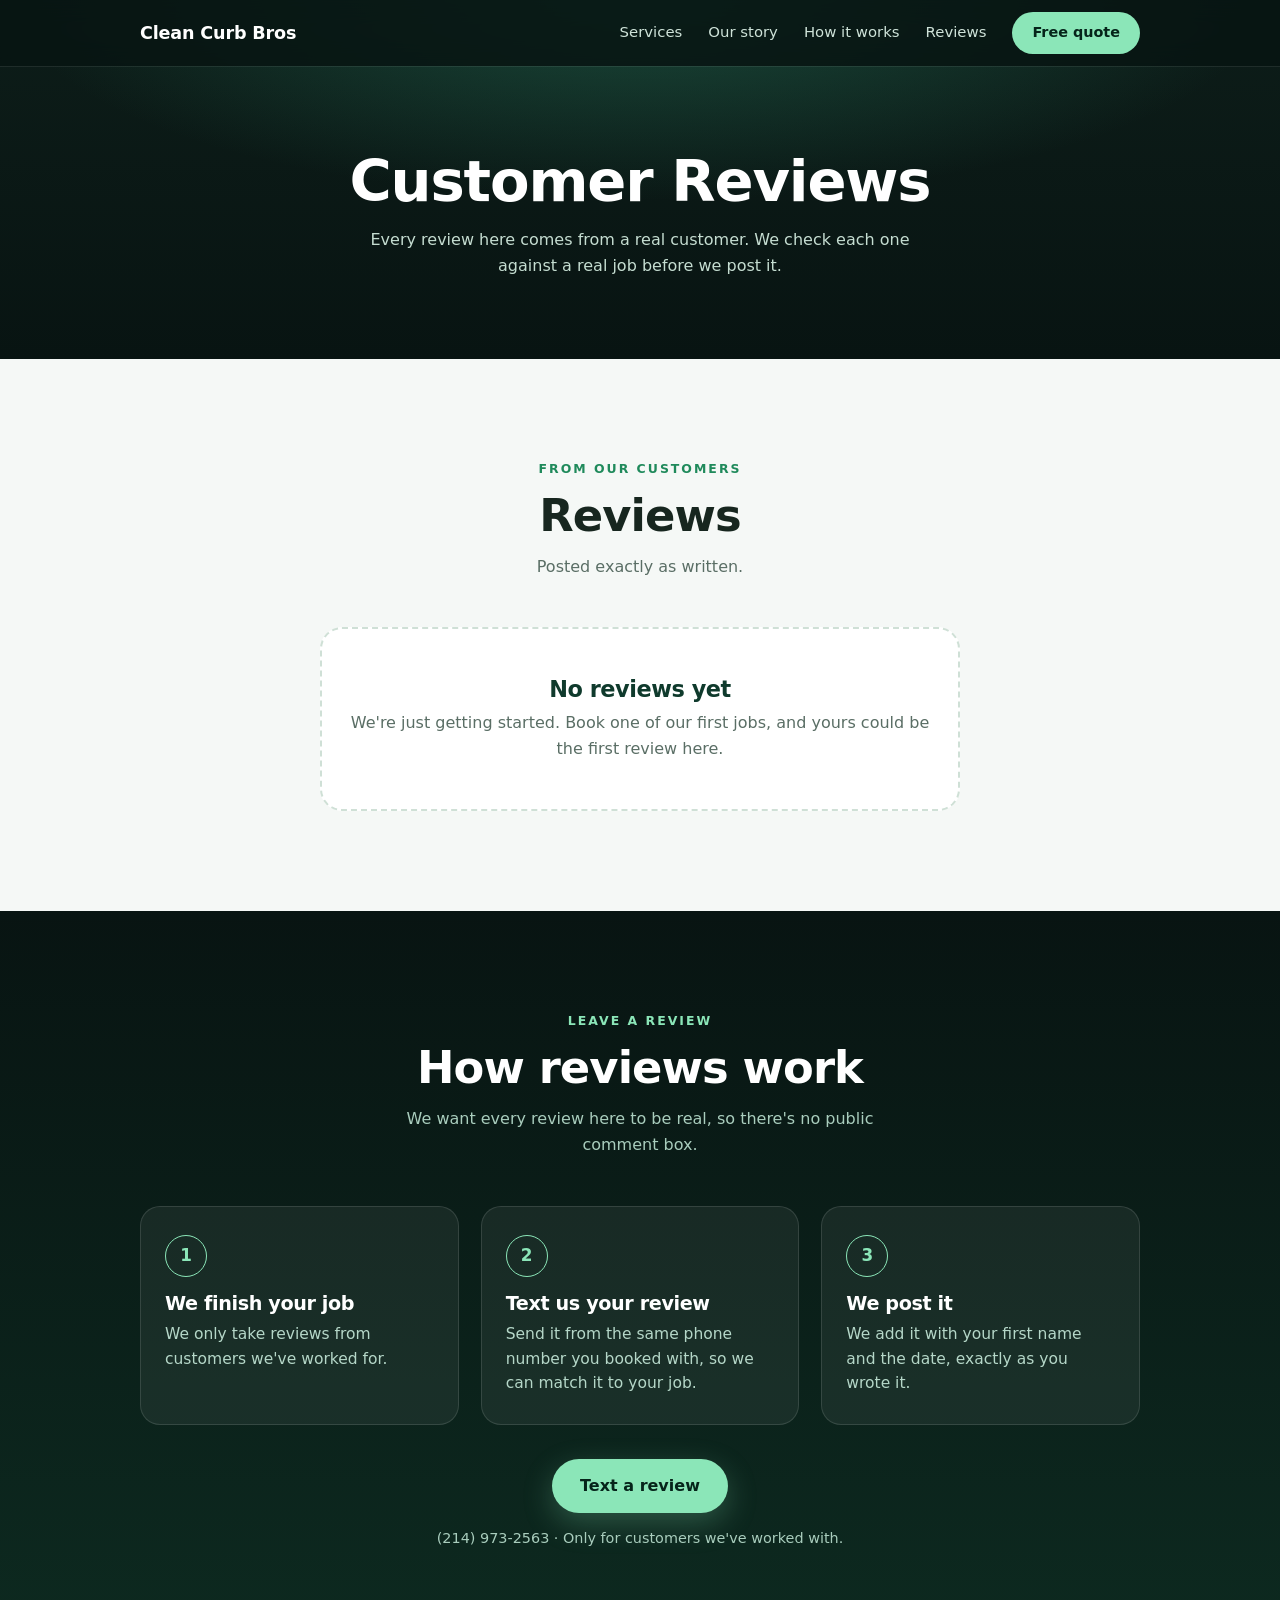
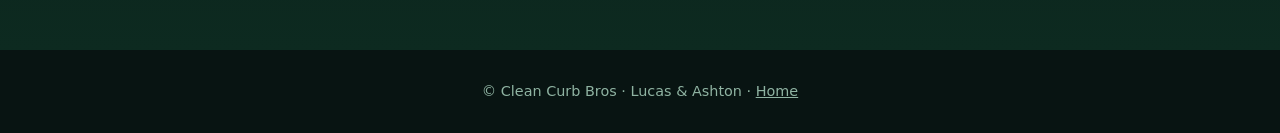
==== reviews.html @ 3cd279f2 "Remove porch and driveway offerings (restore with: git checkout with-porch -- index.html reviews.htm" ====
<!doctype html>
<html lang="en">
<head>
<meta charset="utf-8">
<meta name="viewport" content="width=device-width, initial-scale=1">
<title>Reviews | Clean Curb Bros</title>
<meta name="description" content="Real reviews from real Clean Curb Bros customers.">
<link rel="stylesheet" href="style.css?v=18">
</head>
<body>

<nav id="nav" class="solid">
  <div class="wrap">
    <a class="logo" href="index.html">Clean Curb Bros</a>
    <div class="links">
      <a href="index.html#services">Services</a>
      <a href="index.html#story">Our story</a>
      <a href="index.html#how">How it works</a>
      <a href="reviews.html">Reviews</a>
      <a class="btn sm" href="index.html#contact">Free quote</a>
    </div>
  </div>
</nav>

<header class="page-hero">
  <h1>Customer Reviews</h1>
  <p>Every review here comes from a real customer. We check each one against a real job before we post it.</p>
</header>

<section>
  <div class="wrap stage">
    <div class="eyebrow rev">From our customers</div>
    <h2 class="rev">Reviews</h2>
    <p class="sub rev">Posted exactly as written.</p>

    <div id="list" class="grid"></div>
    <div id="empty" class="empty rev">
      <h3>No reviews yet</h3>
      <p>We're just getting started. Book one of our first jobs, and yours could be the first review here.</p>
    </div>
  </div>
</section>

<section class="dark">
  <div class="wrap stage">
    <div class="eyebrow rev">Leave a review</div>
    <h2 class="rev">How reviews work</h2>
    <p class="sub rev">We want every review here to be real, so there's no public comment box.</p>
    <div class="steps">
      <div class="step rev" style="--d:.05s"><b>1</b><h3>We finish your job</h3><p>We only take reviews from customers we've worked for.</p></div>
      <div class="step rev" style="--d:.15s"><b>2</b><h3>Text us your review</h3><p>Send it from the same phone number you booked with, so we can match it to your job.</p></div>
      <div class="step rev" style="--d:.25s"><b>3</b><h3>We post it</h3><p>We add it with your first name and the date, exactly as you wrote it.</p></div>
    </div>
    <div style="text-align:center;margin-top:34px" class="rev">
      <a class="btn" href="sms:+12149732563?&body=Clean%20Curb%20Bros%20review%20(stars%201-5%3A%20%20)%3A%20">Text a review</a>
      <p style="color:#a9cdbd;margin-top:14px;font-size:.9rem">(214) 973-2563 &middot; Only for customers we've worked with.</p>
    </div>
  </div>
</section>

<footer>&copy; Clean Curb Bros &middot; Lucas &amp; Ashton &middot; <a href="index.html" style="color:#8fb3a2">Home</a></footer>

<script>
/* To add a review, copy one line into the list below.
   stars: 1-5   name: first name only   area: street or neighborhood   date: "Month Year"
   Example:
   { stars: 5, name: "Maria", area: "Oak Street", date: "March 2027", service: "Trash can cleaning", text: "..." },
*/
var REVIEWS = [
];

(function () {
  var list = document.getElementById('list'), empty = document.getElementById('empty');
  function esc(t) { var d = document.createElement('div'); d.textContent = t; return d.innerHTML; }
  if (REVIEWS.length) {
    empty.style.display = 'none';
    list.innerHTML = REVIEWS.map(function (r, i) {
      var star = function (on) { return '<svg width="18" height="18" viewBox="0 0 24 24" style="margin-right:3px"><path d="M12 2l3 6.9 7.5.7-5.7 5 1.7 7.4L12 18l-6.5 4 1.7-7.4-5.7-5 7.5-.7z" fill="' + (on ? '#e8a900' : '#d9d9d9') + '"/></svg>'; };
      var s = ''; for (var k = 0; k < 5; k++) s += star(k < r.stars);
      return '<div class="rev" style="--d:' + (i % 3) * 0.1 + 's"><div class="rcard"><div class="stars">' + s + '</div><p>' + esc(r.text) +
        '</p><div class="who">' + esc(r.name) + '</div><div class="meta">' + esc(r.service || '') + ' &middot; ' + esc(r.area || '') + ' &middot; ' + esc(r.date || '') + '</div></div></div>';
    }).join('');
  }
  var io = new IntersectionObserver(function (es) {
    es.forEach(function (e) { if (e.isIntersecting) { e.target.classList.add('in'); io.unobserve(e.target); } });
  }, { threshold: 0.15 });
  document.querySelectorAll('.rev').forEach(function (el) { io.observe(el); });
})();
</script>
</body>
</html>
---- style.css ----
:root {
    --ink:#081412; --deep:#0f3a2c; --green:#1f8a5b; --mint:#8be6b8; --paper:#f5f8f6; --text:#17261f; --muted:#5a6e65; --line:#e1ebe5;
  }
  * { box-sizing:border-box; margin:0; padding:0; }
  html { scroll-behavior:smooth; }
  body { font-family:system-ui,-apple-system,"Segoe UI",Roboto,sans-serif; color:var(--text); background:var(--paper); line-height:1.6; overflow-x:hidden; }
  .wrap { max-width:1040px; margin:0 auto; padding:0 20px; }
  h1,h2,h3 { letter-spacing:-.02em; line-height:1.1; }

  /* nav */
  nav { position:fixed; inset:0 0 auto 0; z-index:50; transition:background .3s, box-shadow .3s; }
  nav.solid { background:rgba(8,20,18,.85); backdrop-filter:blur(12px); box-shadow:0 1px 0 rgba(255,255,255,.08); }
  nav .wrap { display:flex; justify-content:space-between; align-items:center; height:66px; }
  .logo { color:#fff; font-weight:700; font-size:1.1rem; text-decoration:none; letter-spacing:-.01em; }
  .links { display:flex; gap:26px; align-items:center; }
  .links a { color:#cfe3d9; text-decoration:none; font-size:.93rem; }
  .links a:hover { color:#fff; }
  .btn { display:inline-block; background:var(--mint); color:#06241a !important; font-weight:700; padding:14px 28px; border-radius:999px; text-decoration:none; box-shadow:0 10px 30px rgba(139,230,184,.25); transition:transform .2s, box-shadow .2s; border:0; }
  .btn:hover { transform:translateY(-2px); box-shadow:0 14px 34px rgba(139,230,184,.35); }
  .btn.sm { padding:9px 20px; font-size:.9rem; box-shadow:none; }
  .btn.ghost { background:transparent; color:#fff !important; border:1px solid rgba(255,255,255,.35); box-shadow:none; }
  .btn.ghost:hover { background:rgba(255,255,255,.08); }
  @media (max-width:700px){ .links a:not(.btn){ display:none; } }

  /* hero */
  .hero { position:relative; min-height:100vh; display:grid; place-items:center; text-align:center; color:#fff; overflow:hidden;
    background:
      radial-gradient(ellipse 60% 50% at 50% 50%, rgba(3,10,8,.55), rgba(3,10,8,0) 100%),
      linear-gradient(rgba(3,10,8,.25), rgba(3,10,8,.35)),
      #06120f url("hero.webp") center / cover no-repeat; }
  .hero .inner { position:relative; z-index:2; padding:120px 20px 80px; max-width:780px; will-change:transform,opacity; }
  .kicker { color:var(--mint); font-size:.85rem; letter-spacing:.18em; text-transform:uppercase; margin-bottom:22px; font-weight:600; }
  .hero h1 { font-size:clamp(2.5rem,7vw,4.8rem); margin-bottom:22px; font-weight:800; text-shadow:0 8px 40px rgba(0,0,0,.45); }
  .hero p { font-size:1.18rem; color:#c5ddd1; max-width:520px; margin:0 auto 34px; }
  .hero .cta { display:flex; gap:12px; justify-content:center; flex-wrap:wrap; }
  .scrollhint { position:absolute; bottom:24px; left:50%; transform:translateX(-50%); z-index:2; width:1px; height:46px; background:linear-gradient(var(--mint), transparent); animation:nudge 2.2s infinite; }
  @keyframes nudge { 50% { transform:translate(-50%,8px); opacity:.4; } }

  /* sections */
  section { padding:100px 0; position:relative; }
  section.dark { background:linear-gradient(180deg,var(--ink),#0d2a20); color:#fff; }
  .eyebrow { text-align:center; color:var(--green); font-weight:700; letter-spacing:.16em; text-transform:uppercase; font-size:.78rem; margin-bottom:12px; }
  .dark .eyebrow { color:var(--mint); }
  h2 { font-size:clamp(1.9rem,4.5vw,2.8rem); text-align:center; margin-bottom:14px; }
  .sub { text-align:center; color:var(--muted); max-width:540px; margin:0 auto 48px; }
  .dark .sub { color:#a9cdbd; }
  .stage { perspective:1200px; }

  /* scroll reveal */
  .rev { opacity:0; transform:translateY(46px) rotateX(14deg); transform-origin:50% 100%; transition:opacity .8s ease, transform .9s cubic-bezier(.2,.8,.2,1); transition-delay:var(--d,0s); }
  .rev.in { opacity:1; transform:none; }

  /* cards */
  .grid { display:grid; gap:22px; grid-template-columns:repeat(auto-fit,minmax(260px,1fr)); }
  .tilt { transform-style:preserve-3d; transition:transform .15s ease-out; will-change:transform; height:100%; }
  .card { background:#fff; border-radius:22px; padding:32px 28px; box-shadow:0 24px 60px rgba(15,58,44,.10); border:1px solid var(--line); height:100%; }
  .card .tag { font-size:.72rem; font-weight:700; color:var(--green); text-transform:uppercase; letter-spacing:.12em; }
  .card h3 { font-size:1.35rem; margin:10px 0 6px; transform:translateZ(28px); }
  .price { font-size:2.7rem; font-weight:800; color:var(--deep); transform:translateZ(40px); }
  .price small { font-size:.95rem; font-weight:500; color:var(--muted); }
  .card ul { list-style:none; margin-top:16px; }
  .card li { padding:6px 0 6px 28px; position:relative; color:#33463d; }
  .card li::before { content:""; position:absolute; left:4px; top:10px; width:6px; height:11px; border:solid var(--green); border-width:0 3px 3px 0; transform:rotate(45deg); }
  .card.hot { background:linear-gradient(160deg,#0f3a2c,#1a6a4d); color:#fff; border:none; }
  .card.hot .tag { color:var(--mint); } .card.hot .price { color:#fff; } .card.hot .price small { color:#b3dcc8; } .card.hot li { color:#d6efe3; } .card.hot li::before { border-color:var(--mint); }

  /* story */
  .story { display:grid; gap:40px; grid-template-columns:1.2fr 1fr; align-items:center; }
  .story p { color:#33463d; margin-bottom:16px; font-size:1.06rem; }
  .story h2 { text-align:left; }
  .story .eyebrow { text-align:left; }
  .people { display:grid; gap:16px; }
  .person { display:flex; gap:16px; align-items:center; background:#fff; border:1px solid var(--line); border-radius:20px; padding:20px; box-shadow:0 18px 44px rgba(15,58,44,.08); }
  .avatar { flex:none; width:64px; height:64px; border-radius:50%; display:grid; place-items:center; font-size:1.5rem; font-weight:800; color:#fff; background:linear-gradient(145deg,#1f8a5b,#0f3a2c); }
  .person h3 { font-size:1.1rem; margin-bottom:2px; }
  .person p { margin:0; font-size:.93rem; color:var(--muted); }
  @media (max-width:760px){ .story { grid-template-columns:1fr; } }

  /* steps */
  .steps { display:grid; gap:22px; grid-template-columns:repeat(auto-fit,minmax(220px,1fr)); }
  .step { background:rgba(255,255,255,.06); border:1px solid rgba(255,255,255,.12); border-radius:20px; padding:28px 24px; }
  .step b { display:grid; place-items:center; width:42px; height:42px; border-radius:50%; border:1px solid var(--mint); color:var(--mint); font-size:1.05rem; margin-bottom:16px; }
  .step h3 { margin-bottom:8px; font-size:1.2rem; }
  .step p { color:#b5d7c8; font-size:.97rem; }

  /* before/after slider */
  .ba { position:relative; max-width:760px; margin:0 auto; aspect-ratio:16/9; border-radius:22px; overflow:hidden; box-shadow:0 30px 70px rgba(15,58,44,.25); user-select:none; touch-action:none; cursor:ew-resize; }
  .ba .layer { position:absolute; inset:0; display:grid; place-items:end start; padding:16px; font-weight:700; color:#fff; text-shadow:0 2px 8px rgba(0,0,0,.6); }
  .ba .before { background:
      radial-gradient(circle at 20% 30%, rgba(40,60,20,.55) 0 8%, transparent 20%),
      radial-gradient(circle at 70% 60%, rgba(30,50,25,.6) 0 10%, transparent 24%),
      radial-gradient(circle at 45% 80%, rgba(20,20,20,.5) 0 7%, transparent 18%),
      repeating-linear-gradient(90deg,#6b6f6a 0 118px,#5a5e59 118px 120px); }
  .ba .after { background:repeating-linear-gradient(90deg,#d9dedb 0 118px,#c5ccc8 118px 120px); clip-path:inset(0 0 0 var(--pos,50%)); place-items:end end; }
  .ba .handle { position:absolute; top:0; bottom:0; left:var(--pos,50%); width:3px; background:#fff; box-shadow:0 0 12px rgba(0,0,0,.5); }
  .ba .handle::after { content:"< >"; position:absolute; top:50%; left:50%; transform:translate(-50%,-50%); width:44px; height:44px; border-radius:50%; background:#fff; color:var(--deep); display:grid; place-items:center; font-weight:800; letter-spacing:2px; box-shadow:0 6px 18px rgba(0,0,0,.35); }

  /* faq */
  details { background:#fff; border:1px solid var(--line); border-radius:14px; padding:18px 22px; margin-bottom:12px; max-width:720px; margin-inline:auto; box-shadow:0 8px 24px rgba(15,58,44,.05); }
  summary { cursor:pointer; font-weight:700; }
  details p { margin-top:10px; color:var(--muted); }

  /* contact */
  .contact { text-align:center; }
  .contact .box { background:linear-gradient(160deg,#17694c,#0b2c21); color:#fff; border-radius:28px; padding:60px 24px; box-shadow:0 30px 80px rgba(15,58,44,.3); }
  .contact h2 { color:#fff; } .contact p { color:#d3efe2; max-width:460px; margin:0 auto 26px; }
  .contact .cta { display:flex; gap:12px; justify-content:center; flex-wrap:wrap; }
  #quote { max-width:560px; margin:0 auto; text-align:left; }
  #quote .row { display:grid; gap:14px; grid-template-columns:1fr 1fr; }
  #quote label { display:block; font-size:.88rem; color:#d3efe2; margin-bottom:14px; }
  #quote label span { opacity:.7; }
  #quote input, #quote textarea { display:block; width:100%; margin-top:6px; padding:13px 14px; border-radius:12px; border:1px solid rgba(255,255,255,.2); background:rgba(255,255,255,.95); color:#14231d; font:inherit; font-size:1rem; }
  #quote input:focus, #quote textarea:focus { outline:3px solid var(--mint); }
  #quote button { width:100%; cursor:pointer; font-size:1rem; }
  #quote button:disabled { opacity:.6; cursor:default; }
  .status { margin:14px 0 0 !important; max-width:none !important; text-align:center; min-height:1.4em; font-size:.95rem; }
  .status.ok { color:var(--mint) !important; } .status.err { color:#ffb4a8 !important; }
  @media (max-width:560px){ #quote .row { grid-template-columns:1fr; gap:0; } }
  footer { background:var(--ink); color:#8fb3a2; text-align:center; padding:30px 20px; font-size:.9rem; }
  footer a { color:#8fb3a2; }

  /* reviews page */
  .page-hero { background:radial-gradient(ellipse 70% 80% at 50% 0%, rgba(46,140,108,.4), transparent 70%), linear-gradient(180deg,#0d1d19,#081412); color:#fff; text-align:center; padding:150px 20px 80px; }
  .page-hero h1 { font-size:clamp(2.2rem,6vw,3.6rem); margin-bottom:14px; }
  .page-hero p { color:#c5ddd1; max-width:540px; margin:0 auto; }
  .rcard { background:#fff; border:1px solid var(--line); border-radius:20px; padding:26px; box-shadow:0 14px 40px rgba(15,58,44,.1); }
  .stars { color:#e8a900; letter-spacing:3px; font-size:1.1rem; margin-bottom:10px; }
  .rcard .who { margin-top:14px; font-weight:700; }
  .rcard .meta { color:var(--muted); font-size:.88rem; }
  .empty { text-align:center; background:#fff; border:2px dashed #cfe0d6; border-radius:22px; padding:48px 24px; max-width:640px; margin:0 auto; }
  .empty h3 { font-size:1.4rem; margin-bottom:8px; color:var(--deep); }
  .empty p { color:var(--muted); }

  @media (prefers-reduced-motion: reduce) {
    .rev { opacity:1; transform:none; transition:none; } .scrollhint { animation:none; } html { scroll-behavior:auto; }
  }
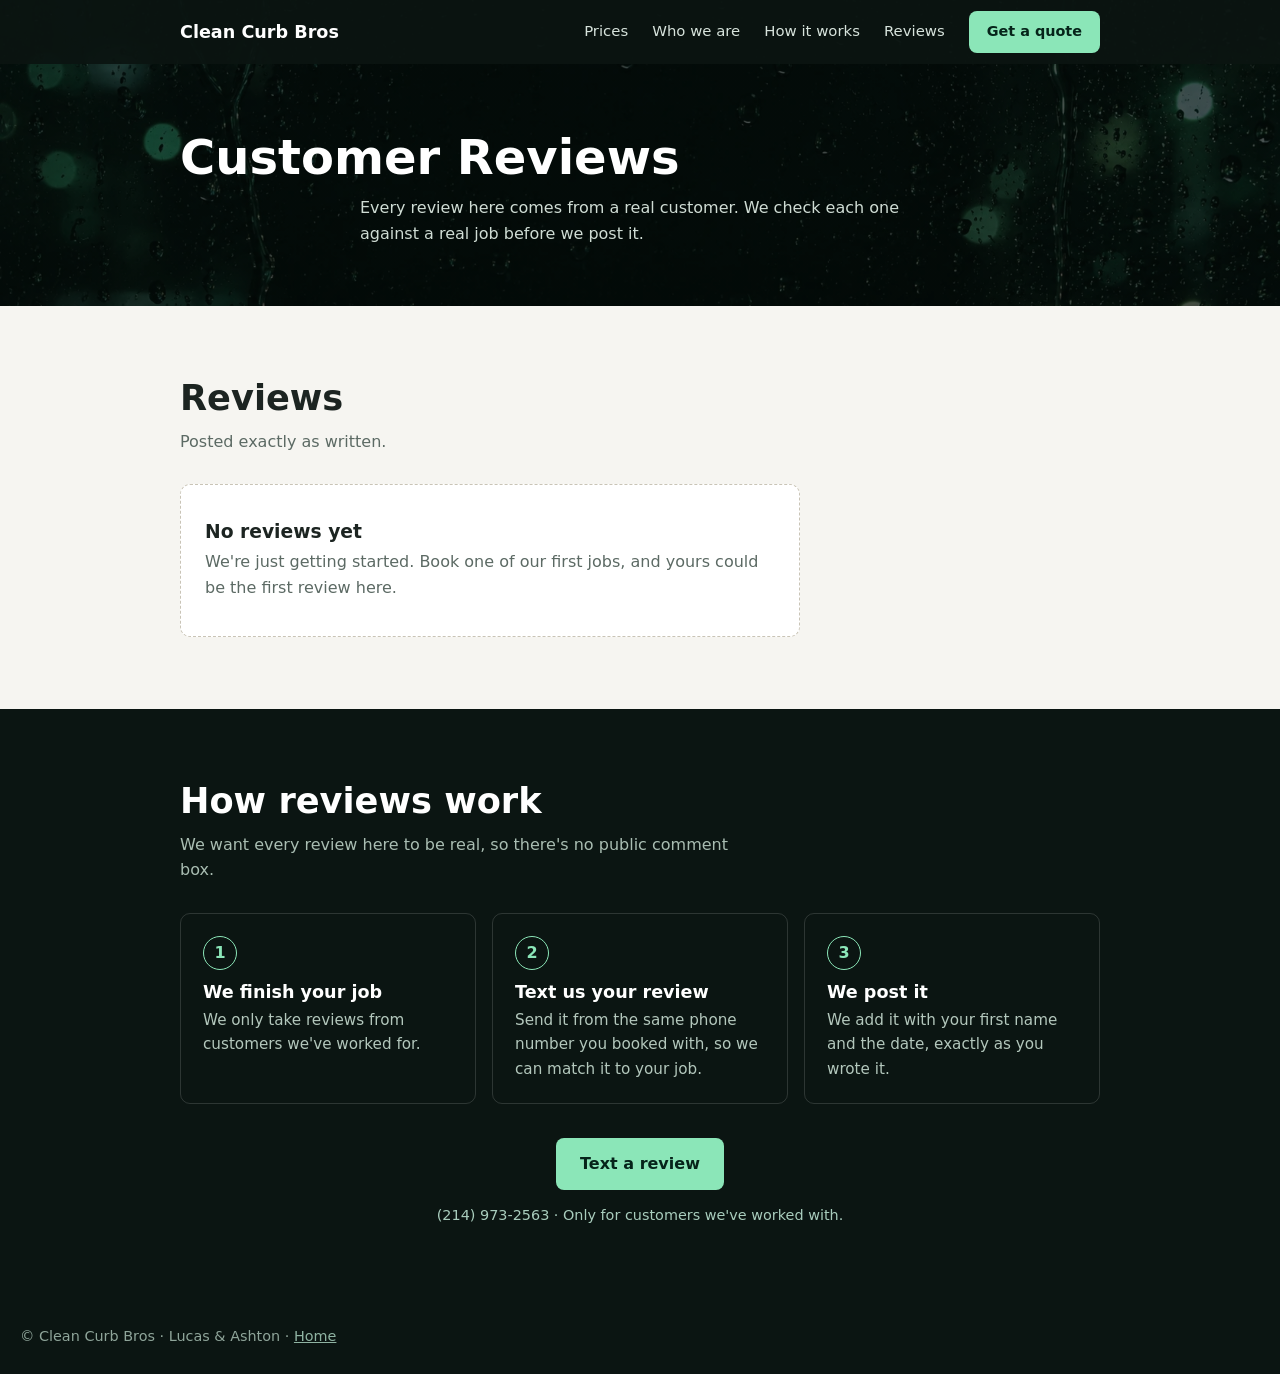
==== commit c512a92c: "Simplify site design and copy, say cans air dry Co-Authored-By: Claude Sonnet 5.5 <noreply@anthropic" ====
--- a/reviews.html
+++ b/reviews.html
@@ -5,7 +5,7 @@
 <meta name="viewport" content="width=device-width, initial-scale=1">
 <title>Reviews | Clean Curb Bros</title>
 <meta name="description" content="Real reviews from real Clean Curb Bros customers.">
-<link rel="stylesheet" href="style.css?v=18">
+<link rel="stylesheet" href="style.css?v=24">
 </head>
 <body>
 
@@ -13,11 +13,11 @@
   <div class="wrap">
     <a class="logo" href="index.html">Clean Curb Bros</a>
     <div class="links">
-      <a href="index.html#services">Services</a>
-      <a href="index.html#story">Our story</a>
+      <a href="index.html#services">Prices</a>
+      <a href="index.html#story">Who we are</a>
       <a href="index.html#how">How it works</a>
       <a href="reviews.html">Reviews</a>
-      <a class="btn sm" href="index.html#contact">Free quote</a>
+      <a class="btn sm" href="index.html#contact">Get a quote</a>
     </div>
   </div>
 </nav>
--- a/style.css
+++ b/style.css
@@ -1,136 +1,111 @@
-  :root {
-    --ink:#081412; --deep:#0f3a2c; --green:#1f8a5b; --mint:#8be6b8; --paper:#f5f8f6; --text:#17261f; --muted:#5a6e65; --line:#e1ebe5;
-  }
+  :root { --ink:#0b1512; --text:#1c2421; --muted:#5c6a64; --bg:#f6f5f1; --line:#dedbd2; --green:#1d6b4a; --mint:#8be6b8; }
   * { box-sizing:border-box; margin:0; padding:0; }
   html { scroll-behavior:smooth; }
-  body { font-family:system-ui,-apple-system,"Segoe UI",Roboto,sans-serif; color:var(--text); background:var(--paper); line-height:1.6; overflow-x:hidden; }
-  .wrap { max-width:1040px; margin:0 auto; padding:0 20px; }
-  h1,h2,h3 { letter-spacing:-.02em; line-height:1.1; }
+  body { font-family:system-ui,-apple-system,"Segoe UI",Roboto,sans-serif; color:var(--text); background:var(--bg); line-height:1.6; overflow-x:hidden; }
+  .wrap { max-width:960px; margin:0 auto; padding:0 20px; }
+  h1,h2,h3 { line-height:1.15; }
 
   /* nav */
-  nav { position:fixed; inset:0 0 auto 0; z-index:50; transition:background .3s, box-shadow .3s; }
-  nav.solid { background:rgba(8,20,18,.85); backdrop-filter:blur(12px); box-shadow:0 1px 0 rgba(255,255,255,.08); }
-  nav .wrap { display:flex; justify-content:space-between; align-items:center; height:66px; }
-  .logo { color:#fff; font-weight:700; font-size:1.1rem; text-decoration:none; letter-spacing:-.01em; }
-  .links { display:flex; gap:26px; align-items:center; }
-  .links a { color:#cfe3d9; text-decoration:none; font-size:.93rem; }
+  nav { position:fixed; inset:0 0 auto 0; z-index:50; transition:background .25s; }
+  nav.solid { background:rgba(11,21,18,.94); }
+  nav .wrap { display:flex; justify-content:space-between; align-items:center; height:64px; }
+  .logo { color:#fff; font-weight:800; font-size:1.1rem; text-decoration:none; }
+  .links { display:flex; gap:24px; align-items:center; }
+  .links a { color:#d7e3dc; text-decoration:none; font-size:.93rem; }
   .links a:hover { color:#fff; }
-  .btn { display:inline-block; background:var(--mint); color:#06241a !important; font-weight:700; padding:14px 28px; border-radius:999px; text-decoration:none; box-shadow:0 10px 30px rgba(139,230,184,.25); transition:transform .2s, box-shadow .2s; border:0; }
-  .btn:hover { transform:translateY(-2px); box-shadow:0 14px 34px rgba(139,230,184,.35); }
-  .btn.sm { padding:9px 20px; font-size:.9rem; box-shadow:none; }
-  .btn.ghost { background:transparent; color:#fff !important; border:1px solid rgba(255,255,255,.35); box-shadow:none; }
-  .btn.ghost:hover { background:rgba(255,255,255,.08); }
   @media (max-width:700px){ .links a:not(.btn){ display:none; } }
 
+  /* buttons */
+  .btn { display:inline-block; background:var(--mint); color:#06241a !important; font-weight:700; padding:13px 24px; border-radius:8px; text-decoration:none; border:0; transition:background .15s; }
+  .btn:hover { background:#a6efc9; }
+  .btn.sm { padding:9px 18px; font-size:.9rem; }
+  .btn.ghost { background:transparent; color:#fff !important; border:1px solid rgba(255,255,255,.45); }
+  .btn.ghost:hover { background:rgba(255,255,255,.1); }
+
   /* hero */
-  .hero { position:relative; min-height:100vh; display:grid; place-items:center; text-align:center; color:#fff; overflow:hidden;
+  .hero { position:relative; min-height:88vh; display:flex; align-items:center; color:#fff;
     background:
-      radial-gradient(ellipse 60% 50% at 50% 50%, rgba(3,10,8,.55), rgba(3,10,8,0) 100%),
-      linear-gradient(rgba(3,10,8,.25), rgba(3,10,8,.35)),
+      linear-gradient(90deg, rgba(3,10,8,.82) 0%, rgba(3,10,8,.45) 70%, rgba(3,10,8,.3) 100%),
       #06120f url("hero.webp") center / cover no-repeat; }
-  .hero .inner { position:relative; z-index:2; padding:120px 20px 80px; max-width:780px; will-change:transform,opacity; }
-  .kicker { color:var(--mint); font-size:.85rem; letter-spacing:.18em; text-transform:uppercase; margin-bottom:22px; font-weight:600; }
-  .hero h1 { font-size:clamp(2.5rem,7vw,4.8rem); margin-bottom:22px; font-weight:800; text-shadow:0 8px 40px rgba(0,0,0,.45); }
-  .hero p { font-size:1.18rem; color:#c5ddd1; max-width:520px; margin:0 auto 34px; }
-  .hero .cta { display:flex; gap:12px; justify-content:center; flex-wrap:wrap; }
-  .scrollhint { position:absolute; bottom:24px; left:50%; transform:translateX(-50%); z-index:2; width:1px; height:46px; background:linear-gradient(var(--mint), transparent); animation:nudge 2.2s infinite; }
-  @keyframes nudge { 50% { transform:translate(-50%,8px); opacity:.4; } }
+  .hero .inner { max-width:640px; padding:130px 0 90px; }
+  .hero h1 { font-size:clamp(2.4rem,6vw,3.9rem); font-weight:800; margin-bottom:18px; }
+  .hero p { font-size:1.15rem; color:#cfdcd4; margin-bottom:30px; max-width:520px; }
+  .hero .cta { display:flex; gap:12px; flex-wrap:wrap; }
 
   /* sections */
-  section { padding:100px 0; position:relative; }
-  section.dark { background:linear-gradient(180deg,var(--ink),#0d2a20); color:#fff; }
-  .eyebrow { text-align:center; color:var(--green); font-weight:700; letter-spacing:.16em; text-transform:uppercase; font-size:.78rem; margin-bottom:12px; }
-  .dark .eyebrow { color:var(--mint); }
-  h2 { font-size:clamp(1.9rem,4.5vw,2.8rem); text-align:center; margin-bottom:14px; }
-  .sub { text-align:center; color:var(--muted); max-width:540px; margin:0 auto 48px; }
-  .dark .sub { color:#a9cdbd; }
-  .stage { perspective:1200px; }
+  section { padding:72px 0; }
+  h2 { font-size:clamp(1.6rem,3.4vw,2.2rem); margin-bottom:10px; }
+  .sub { color:var(--muted); max-width:560px; margin-bottom:30px; }
+  .eyebrow { display:none; }
 
-  /* scroll reveal */
-  .rev { opacity:0; transform:translateY(46px) rotateX(14deg); transform-origin:50% 100%; transition:opacity .8s ease, transform .9s cubic-bezier(.2,.8,.2,1); transition-delay:var(--d,0s); }
+  /* prices */
+  .prices { border-top:1px solid var(--line); }
+  .prices .row { display:flex; justify-content:space-between; align-items:baseline; gap:20px; padding:22px 0; border-bottom:1px solid var(--line); }
+  .prices h3 { font-size:1.2rem; margin-bottom:4px; }
+  .prices p { color:var(--muted); max-width:480px; }
+  .prices .amt { font-size:1.7rem; font-weight:800; white-space:nowrap; text-align:right; }
+  .prices .amt small { display:block; font-size:.85rem; font-weight:500; color:var(--muted); }
+  @media (max-width:560px){ .prices .row { flex-direction:column; gap:6px; } .prices .amt { text-align:left; } .prices .amt small { display:inline; margin-left:6px; } }
+
+  /* how it works / about */
+  .how { list-style:none; max-width:620px; }
+  .how li { display:flex; gap:16px; padding:12px 0; }
+  .how b { flex:none; width:32px; height:32px; border-radius:50%; background:var(--ink); color:#fff; display:grid; place-items:center; font-size:.9rem; }
+  .about { max-width:620px; }
+  .about p { margin-bottom:14px; }
+  .light { background:#fff; border-top:1px solid var(--line); border-bottom:1px solid var(--line); }
+
+  /* faq */
+  details { border-bottom:1px solid var(--line); padding:16px 0; max-width:700px; }
+  summary { cursor:pointer; font-weight:600; }
+  details p { margin-top:8px; color:var(--muted); }
+
+  /* contact form */
+  #quote { max-width:560px; background:#fff; border:1px solid var(--line); border-radius:10px; padding:26px; }
+  #quote .row { display:grid; gap:14px; grid-template-columns:1fr 1fr; }
+  #quote label { display:block; font-size:.88rem; font-weight:600; margin-bottom:14px; }
+  #quote label span { font-weight:400; color:var(--muted); }
+  #quote input, #quote textarea { display:block; width:100%; margin-top:6px; padding:11px 12px; border-radius:6px; border:1px solid #cfcabd; background:#fff; color:var(--text); font:inherit; font-size:1rem; }
+  #quote input:focus, #quote textarea:focus { outline:2px solid var(--green); border-color:var(--green); }
+  #quote button { width:100%; cursor:pointer; font-size:1rem; background:var(--green); color:#fff !important; }
+  #quote button:hover { background:#175a3d; }
+  #quote button:disabled { opacity:.6; cursor:default; }
+  .status { margin-top:12px; min-height:1.4em; font-size:.95rem; }
+  .status.ok { color:var(--green); } .status.err { color:#b3261e; }
+  .callline { margin-top:18px; }
+  .callline a { color:var(--green); font-weight:600; }
+  @media (max-width:560px){ #quote .row { grid-template-columns:1fr; gap:0; } }
+
+  footer { background:var(--ink); color:#8fa59a; padding:26px 20px; font-size:.9rem; }
+  footer a { color:#8fa59a; }
+
+  /* fade-in */
+  .rev { opacity:0; transform:translateY(12px); transition:opacity .6s ease, transform .6s ease; }
   .rev.in { opacity:1; transform:none; }
 
-  /* cards */
-  .grid { display:grid; gap:22px; grid-template-columns:repeat(auto-fit,minmax(260px,1fr)); }
-  .tilt { transform-style:preserve-3d; transition:transform .15s ease-out; will-change:transform; height:100%; }
-  .card { background:#fff; border-radius:22px; padding:32px 28px; box-shadow:0 24px 60px rgba(15,58,44,.10); border:1px solid var(--line); height:100%; }
-  .card .tag { font-size:.72rem; font-weight:700; color:var(--green); text-transform:uppercase; letter-spacing:.12em; }
-  .card h3 { font-size:1.35rem; margin:10px 0 6px; transform:translateZ(28px); }
-  .price { font-size:2.7rem; font-weight:800; color:var(--deep); transform:translateZ(40px); }
-  .price small { font-size:.95rem; font-weight:500; color:var(--muted); }
-  .card ul { list-style:none; margin-top:16px; }
-  .card li { padding:6px 0 6px 28px; position:relative; color:#33463d; }
-  .card li::before { content:""; position:absolute; left:4px; top:10px; width:6px; height:11px; border:solid var(--green); border-width:0 3px 3px 0; transform:rotate(45deg); }
-  .card.hot { background:linear-gradient(160deg,#0f3a2c,#1a6a4d); color:#fff; border:none; }
-  .card.hot .tag { color:var(--mint); } .card.hot .price { color:#fff; } .card.hot .price small { color:#b3dcc8; } .card.hot li { color:#d6efe3; } .card.hot li::before { border-color:var(--mint); }
+  /* reviews page */
+  .page-hero { color:#fff; padding:130px 20px 60px; background:
+      linear-gradient(rgba(3,10,8,.7), rgba(3,10,8,.7)),
+      #06120f url("hero.webp") center / cover no-repeat; }
+  .page-hero > * { max-width:920px; margin-left:auto; margin-right:auto; }
+  .page-hero h1 { font-size:clamp(2rem,5vw,3rem); margin-bottom:10px; }
+  .page-hero p { color:#cfdcd4; max-width:560px; margin-left:auto; margin-right:auto; }
+  .page-hero h1, .page-hero p { padding:0 0; }
+  .grid { display:grid; gap:18px; grid-template-columns:repeat(auto-fit,minmax(260px,1fr)); }
+  .stage { }
+  .rcard { background:#fff; border:1px solid var(--line); border-radius:10px; padding:22px; }
+  .stars { margin-bottom:10px; }
+  .rcard .who { margin-top:12px; font-weight:700; }
+  .rcard .meta { color:var(--muted); font-size:.88rem; }
+  .empty { background:#fff; border:1px dashed #c9c4b6; border-radius:10px; padding:36px 24px; max-width:620px; }
+  .empty h3 { margin-bottom:6px; }
+  .empty p { color:var(--muted); }
+  section.dark { background:var(--ink); color:#fff; }
+  .dark .sub { color:#a9bdb2; }
+  .steps { display:grid; gap:16px; grid-template-columns:repeat(auto-fit,minmax(220px,1fr)); }
+  .step { border:1px solid rgba(255,255,255,.14); border-radius:10px; padding:22px; }
+  .step b { display:grid; place-items:center; width:34px; height:34px; border-radius:50%; border:1px solid var(--mint); color:var(--mint); margin-bottom:12px; }
+  .step h3 { margin-bottom:6px; font-size:1.1rem; }
+  .step p { color:#b3c7bc; font-size:.95rem; }
 
-  /* story */
-  .story { display:grid; gap:40px; grid-template-columns:1.2fr 1fr; align-items:center; }
-  .story p { color:#33463d; margin-bottom:16px; font-size:1.06rem; }
-  .story h2 { text-align:left; }
-  .story .eyebrow { text-align:left; }
-  .people { display:grid; gap:16px; }
-  .person { display:flex; gap:16px; align-items:center; background:#fff; border:1px solid var(--line); border-radius:20px; padding:20px; box-shadow:0 18px 44px rgba(15,58,44,.08); }
-  .avatar { flex:none; width:64px; height:64px; border-radius:50%; display:grid; place-items:center; font-size:1.5rem; font-weight:800; color:#fff; background:linear-gradient(145deg,#1f8a5b,#0f3a2c); }
-  .person h3 { font-size:1.1rem; margin-bottom:2px; }
-  .person p { margin:0; font-size:.93rem; color:var(--muted); }
-  @media (max-width:760px){ .story { grid-template-columns:1fr; } }
-
-  /* steps */
-  .steps { display:grid; gap:22px; grid-template-columns:repeat(auto-fit,minmax(220px,1fr)); }
-  .step { background:rgba(255,255,255,.06); border:1px solid rgba(255,255,255,.12); border-radius:20px; padding:28px 24px; }
-  .step b { display:grid; place-items:center; width:42px; height:42px; border-radius:50%; border:1px solid var(--mint); color:var(--mint); font-size:1.05rem; margin-bottom:16px; }
-  .step h3 { margin-bottom:8px; font-size:1.2rem; }
-  .step p { color:#b5d7c8; font-size:.97rem; }
-
-  /* before/after slider */
-  .ba { position:relative; max-width:760px; margin:0 auto; aspect-ratio:16/9; border-radius:22px; overflow:hidden; box-shadow:0 30px 70px rgba(15,58,44,.25); user-select:none; touch-action:none; cursor:ew-resize; }
-  .ba .layer { position:absolute; inset:0; display:grid; place-items:end start; padding:16px; font-weight:700; color:#fff; text-shadow:0 2px 8px rgba(0,0,0,.6); }
-  .ba .before { background:
-      radial-gradient(circle at 20% 30%, rgba(40,60,20,.55) 0 8%, transparent 20%),
-      radial-gradient(circle at 70% 60%, rgba(30,50,25,.6) 0 10%, transparent 24%),
-      radial-gradient(circle at 45% 80%, rgba(20,20,20,.5) 0 7%, transparent 18%),
-      repeating-linear-gradient(90deg,#6b6f6a 0 118px,#5a5e59 118px 120px); }
-  .ba .after { background:repeating-linear-gradient(90deg,#d9dedb 0 118px,#c5ccc8 118px 120px); clip-path:inset(0 0 0 var(--pos,50%)); place-items:end end; }
-  .ba .handle { position:absolute; top:0; bottom:0; left:var(--pos,50%); width:3px; background:#fff; box-shadow:0 0 12px rgba(0,0,0,.5); }
-  .ba .handle::after { content:"< >"; position:absolute; top:50%; left:50%; transform:translate(-50%,-50%); width:44px; height:44px; border-radius:50%; background:#fff; color:var(--deep); display:grid; place-items:center; font-weight:800; letter-spacing:2px; box-shadow:0 6px 18px rgba(0,0,0,.35); }
-
-  /* faq */
-  details { background:#fff; border:1px solid var(--line); border-radius:14px; padding:18px 22px; margin-bottom:12px; max-width:720px; margin-inline:auto; box-shadow:0 8px 24px rgba(15,58,44,.05); }
-  summary { cursor:pointer; font-weight:700; }
-  details p { margin-top:10px; color:var(--muted); }
-
-  /* contact */
-  .contact { text-align:center; }
-  .contact .box { background:linear-gradient(160deg,#17694c,#0b2c21); color:#fff; border-radius:28px; padding:60px 24px; box-shadow:0 30px 80px rgba(15,58,44,.3); }
-  .contact h2 { color:#fff; } .contact p { color:#d3efe2; max-width:460px; margin:0 auto 26px; }
-  .contact .cta { display:flex; gap:12px; justify-content:center; flex-wrap:wrap; }
-  #quote { max-width:560px; margin:0 auto; text-align:left; }
-  #quote .row { display:grid; gap:14px; grid-template-columns:1fr 1fr; }
-  #quote label { display:block; font-size:.88rem; color:#d3efe2; margin-bottom:14px; }
-  #quote label span { opacity:.7; }
-  #quote input, #quote textarea { display:block; width:100%; margin-top:6px; padding:13px 14px; border-radius:12px; border:1px solid rgba(255,255,255,.2); background:rgba(255,255,255,.95); color:#14231d; font:inherit; font-size:1rem; }
-  #quote input:focus, #quote textarea:focus { outline:3px solid var(--mint); }
-  #quote button { width:100%; cursor:pointer; font-size:1rem; }
-  #quote button:disabled { opacity:.6; cursor:default; }
-  .status { margin:14px 0 0 !important; max-width:none !important; text-align:center; min-height:1.4em; font-size:.95rem; }
-  .status.ok { color:var(--mint) !important; } .status.err { color:#ffb4a8 !important; }
-  @media (max-width:560px){ #quote .row { grid-template-columns:1fr; gap:0; } }
-  footer { background:var(--ink); color:#8fb3a2; text-align:center; padding:30px 20px; font-size:.9rem; }
-  footer a { color:#8fb3a2; }
-
-  /* reviews page */
-  .page-hero { background:radial-gradient(ellipse 70% 80% at 50% 0%, rgba(46,140,108,.4), transparent 70%), linear-gradient(180deg,#0d1d19,#081412); color:#fff; text-align:center; padding:150px 20px 80px; }
-  .page-hero h1 { font-size:clamp(2.2rem,6vw,3.6rem); margin-bottom:14px; }
-  .page-hero p { color:#c5ddd1; max-width:540px; margin:0 auto; }
-  .rcard { background:#fff; border:1px solid var(--line); border-radius:20px; padding:26px; box-shadow:0 14px 40px rgba(15,58,44,.1); }
-  .stars { color:#e8a900; letter-spacing:3px; font-size:1.1rem; margin-bottom:10px; }
-  .rcard .who { margin-top:14px; font-weight:700; }
-  .rcard .meta { color:var(--muted); font-size:.88rem; }
-  .empty { text-align:center; background:#fff; border:2px dashed #cfe0d6; border-radius:22px; padding:48px 24px; max-width:640px; margin:0 auto; }
-  .empty h3 { font-size:1.4rem; margin-bottom:8px; color:var(--deep); }
-  .empty p { color:var(--muted); }
-
-  @media (prefers-reduced-motion: reduce) {
-    .rev { opacity:1; transform:none; transition:none; } .scrollhint { animation:none; } html { scroll-behavior:auto; }
-  }
+  @media (prefers-reduced-motion: reduce) { .rev { opacity:1; transform:none; transition:none; } html { scroll-behavior:auto; } }
